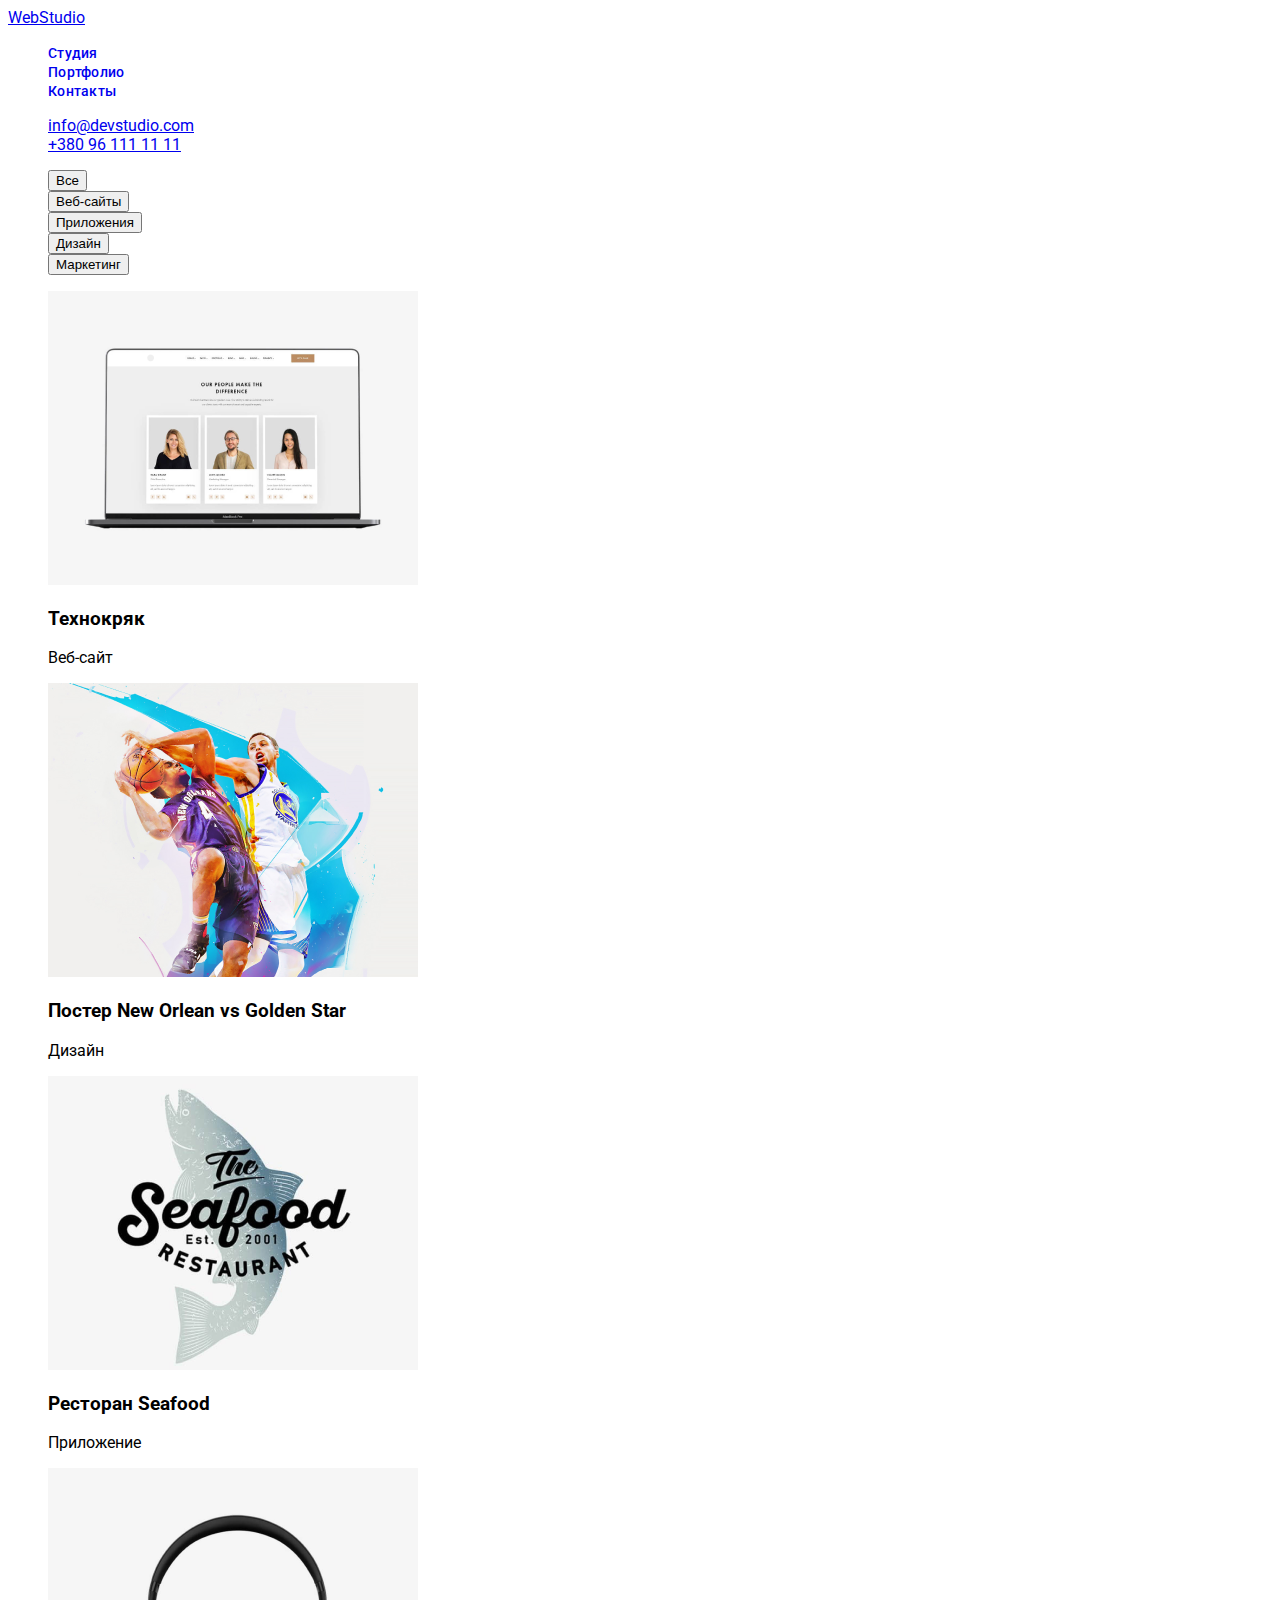
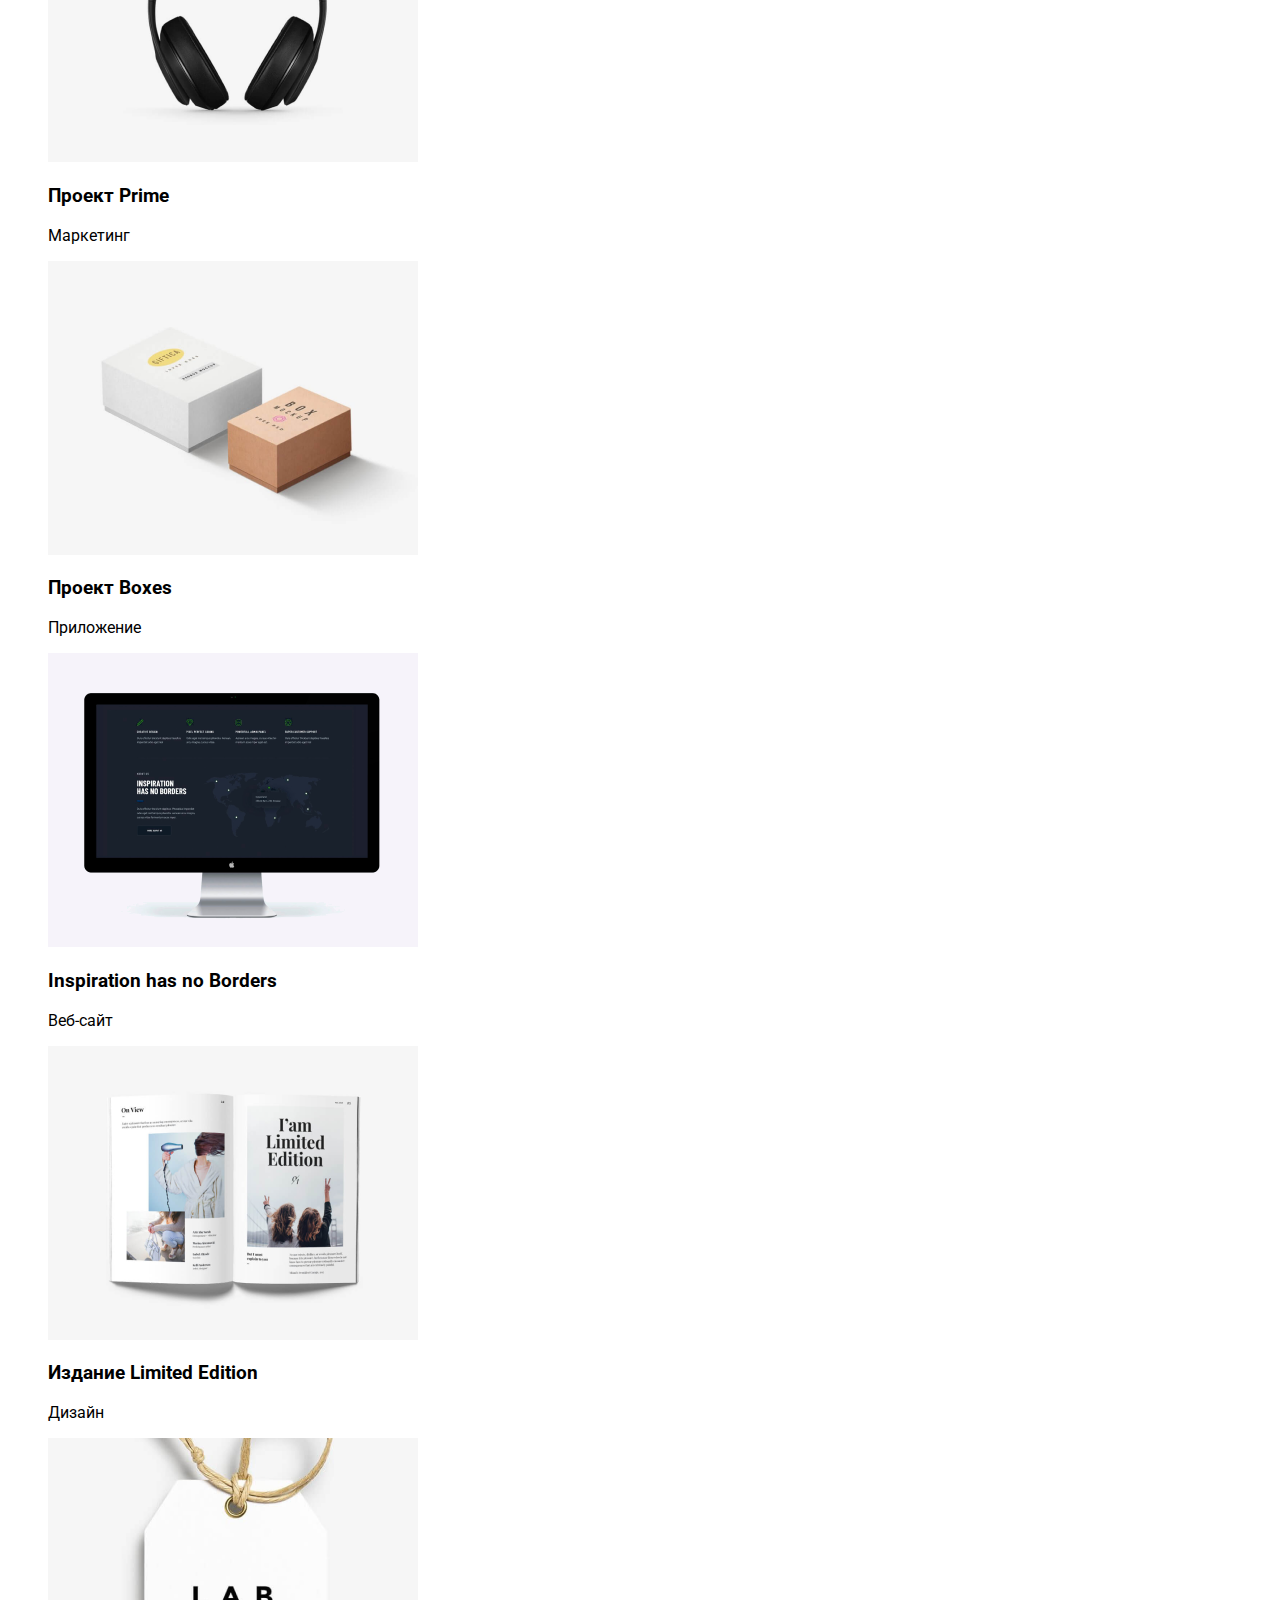
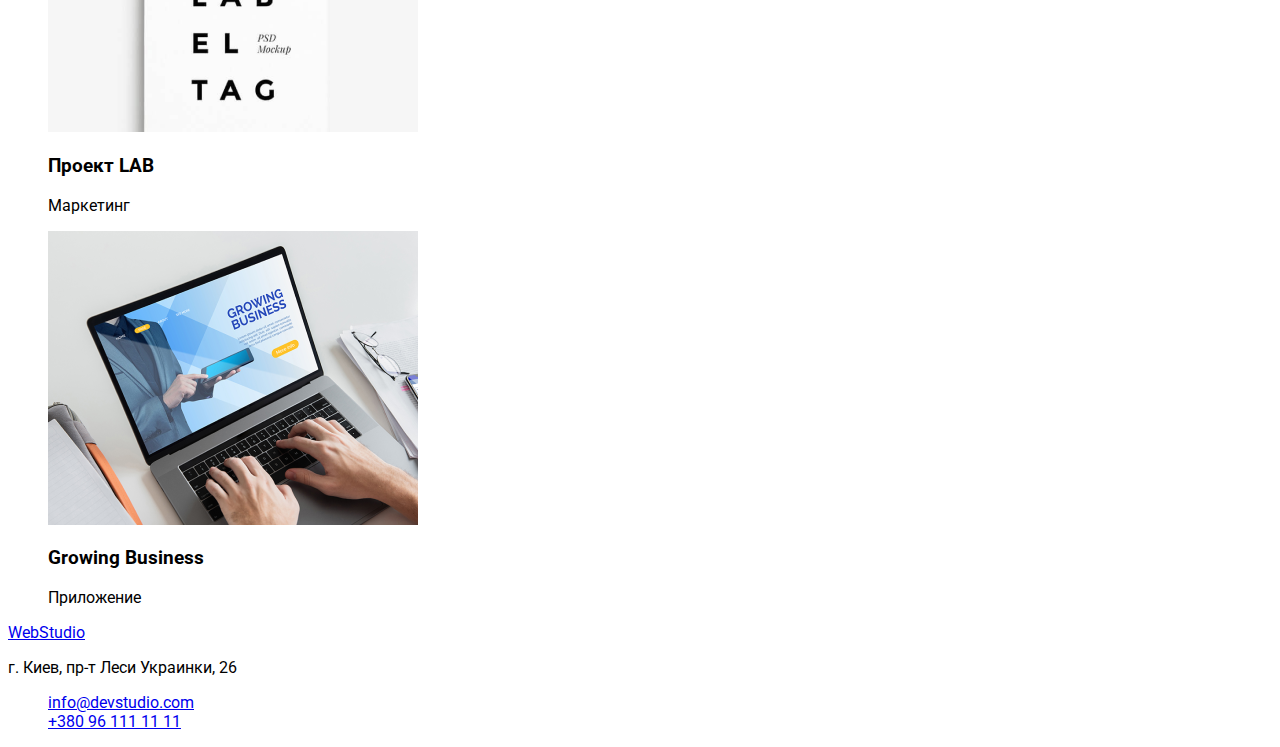
==== portfolio.html @ 05a6036f "add portfolio" ====
<!DOCTYPE html>
<html lang="en">
<head>
    <meta charset="UTF-8">
    <meta http-equiv="X-UA-Compatible" content="IE=edge">
    <meta name="viewport" content="width=device-width, initial-scale=1.0">
    <title>Portfolio</title>
    <link
      href="https://fonts.googleapis.com/css2?family=Raleway:wght@700&family=Roboto:wght@400;500;700;900&display=swap"
      rel="stylesheet"
    />
    <link rel="stylesheet" href="./css/styles.css" />
</head>
<body>
    <header>
        <!--Main menu-->
        <a class="logo" href="./index.html">
            <span class="logo1-header">Web</span><span class="logo2-header">Studio</span>
        </a>   
        <nav class="site-nav">
            <!-- <a class="logo" href="index.html"><span class="logoweb">Web</span><span class="logo-studio-header">Studio</span></a> -->
            <ul class="nav-list">
              <li class="nav-list-item"><a class="nav-list-link" href="./index.html">Студия</a></li>
              <li class="nav-list-item"><a class="nav-list-link current" href="./portfolio.html">Портфолио</a></li>
              <li class="nav-list-item"><a class="nav-list-link" href="#">Контакты</a></li>
            </ul>
          </nav>
          <!--Contacts container-->
          <ul class="header-address">
            <li class="header-address-list"><a class="header-address-link"href="mailto:info@devstudio.com">info@devstudio.com</a></li> 
            <li class="header-address-list"><a class="header-address-link" href="tel:+380961111111">+380 96 111 11 11</a></li>  
           </ul>
    </header>
    <main>
        <h1 hidden>Страница портфолио</h1>
   <section class="portfolio-buttons"> <!--menu-->                    
       <ul class="buttons-list">
         <li class="portfolio-buttons-list-point"><button class="buttons-list-item btn-current">Все</button></li>
        <li class="portfolio-buttons-list-point"><button class="buttons-list-item">Веб-сайты</button></li>
        <li class="portfolio-buttons-list-point"><button class="buttons-list-item">Приложения</button></li>
        <li class="portfolio-buttons-list-point"><button class="buttons-list-item">Дизайн</button></li>
        <li class="portfolio-buttons-list-point"><button class="buttons-list-item">Маркетинг</button></li>
       </ul>
   

     <!--projects-->                    
        <ul class="portfolio-list">
          <li class="portfolio-list-item"> 
            <img  src="./images/portfolio/project1.jpg" alt="project 1" class="portfolio-img" width="370" height="294"/>
            <h3 class="portfolio-list-type">Технокряк</h3>
            <p class="portfolio-list-desc">Веб-сайт</p>
          </li>
          <li class="portfolio-list-item">
            <img  src="./images/portfolio/project2.jpg" alt="project 2" class="portfolio-img" width="370" height="294"/>
            <h3 class="portfolio-list-type">Постер New Orlean vs Golden Star</h3>
            <p class="portfolio-list-desc">Дизайн</p>
          </li>
          <li class="portfolio-list-item">
            <img  src="./images/portfolio/project3.jpg" alt="project 3" class="portfolio-img" width="370" height="294"/>
            <h3 class="portfolio-list-type">Ресторан Seafood</h3>
            <p class="portfolio-list-desc">Приложение</p> 
          </li>
           <li class="portfolio-list-item">
            <img  src="./images/portfolio/project4.jpg" alt="project 4" class="portfolio-img" width="370" height="294"/>
            <h3 class="portfolio-list-type">Проект Prime</h3>
            <p class="portfolio-list-desc">Маркетинг</p>
          </li>
          <li class="portfolio-list-item">
            <img  src="./images/portfolio/project5.jpg" alt="project 5" class="portfolio-img" width="370" height="294" />
            <h3 class="portfolio-list-type">Проект Boxes</h3>
            <p class="portfolio-list-desc">Приложение</p>
          </li>
          <li class="portfolio-list-item">
            <img  src="./images/portfolio/project6.jpg" alt="project 6" class="portfolio-img" width="370" height="294" />
            <h3 class="portfolio-list-type">Inspiration has no Borders</h3>
            <p class="portfolio-list-desc">Веб-сайт</p>
          </li>
          <li class="portfolio-list-item">
            <img  src="./images/portfolio/project7.jpg" alt="project 7" class="portfolio-img" width="370" height="294" />
            <h3 class="portfolio-list-type">Издание Limited Edition</h3>
            <p class="portfolio-list-desc">Дизайн</p>
          </li>
          <li class="portfolio-list-item">
            <img  src="./images/portfolio/project8.jpg" alt="project 8" class="portfolio-img" width="370" height="294" />
            <h3 class="portfolio-list-type">Проект LAB</h3>
            <p class="portfolio-list-desc">Маркетинг</p>
          </li>
          <li class="portfolio-list-item">
            <img  src="./images/portfolio/project9.jpg" alt="project 9" class="portfolio-img" width="370" height="294" />
            <h3 class="portfolio-list-type">Growing Business</h3>
            <p class="portfolio-list-desc">Приложение</p>
          </li>
        </ul>
       </section>                 
           </main> 
           <footer class="footer">
            <a class="logo" href="./index.html">
                <span class="logo1-footer">Web</span><span class="logo2-footer">Studio</span>
            </a> 
           <address class="address">
              <p class="footer-address-street">г. Киев, пр-т Леси Украинки, 26</p> 
                <ul class="footer-address-list">
                    <li class="footer-address-list-item"><a class="footer-address-link" href="mailto:info@devstudio.com">info@devstudio.com</a></li>
                    <li class="footer-address-list-item"><a class="footer-address-link" href="tel:+380961111111">+380 96 111 11 11</a></li>
                </ul>
            </address>
        </footer>

</body>
</html>
---- css/styles.css ----
:root {
    --main-font: "Roboto", sans-serif;
    --secondary-font: "Raleway", sans-serif;
    --accent-color: #2196f3;
    --a:-webkit-any-link {
      text-decoration: none;
    }
  }
  ul {
    list-style: none;
  }
  body {
    font-family: var(--main-font);
  }

  /*===========HEADER=========*/

.address {
    font-style: normal;
  }
  .nav-list-link,
  .header-mail-link,
  .header-tel-link {
    font-weight: 500;
    font-size: 14px;
    line-height: 1.143;
    letter-spacing: 0.02em;
    text-decoration: none;
  }
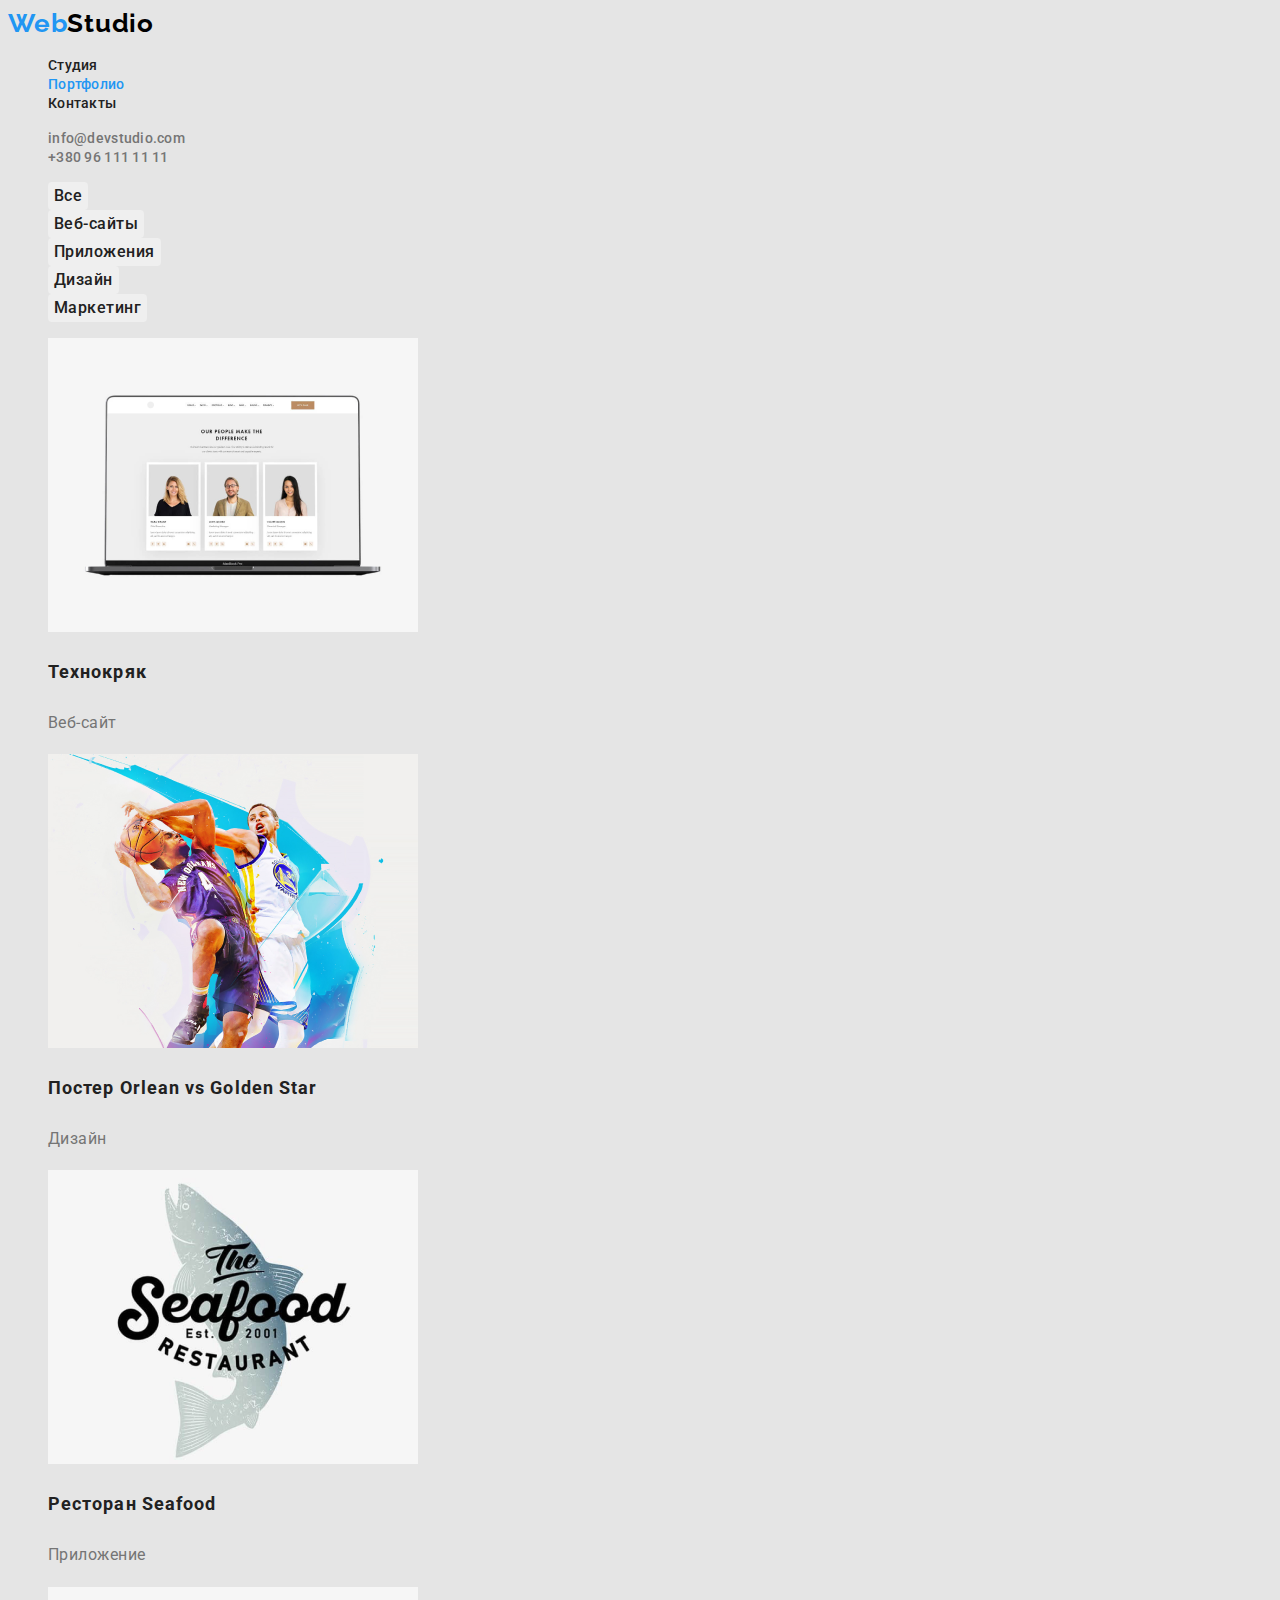
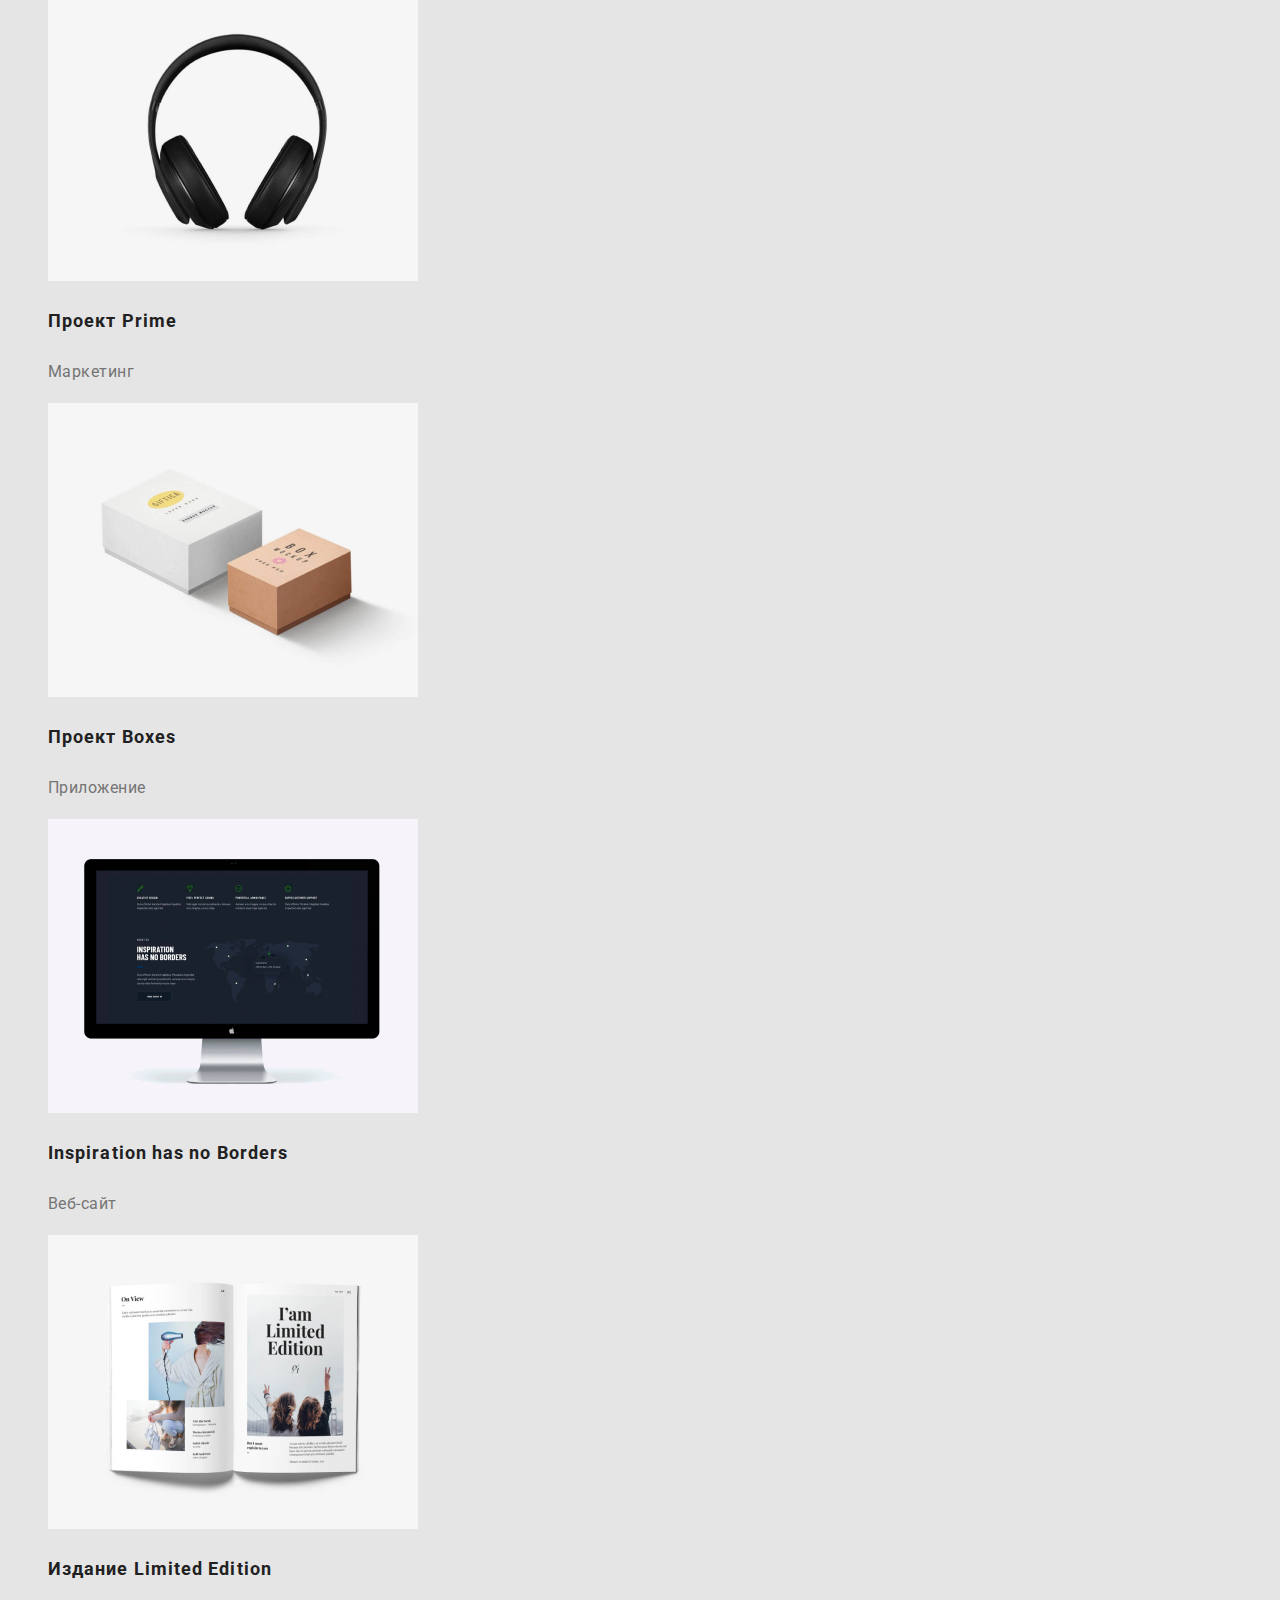
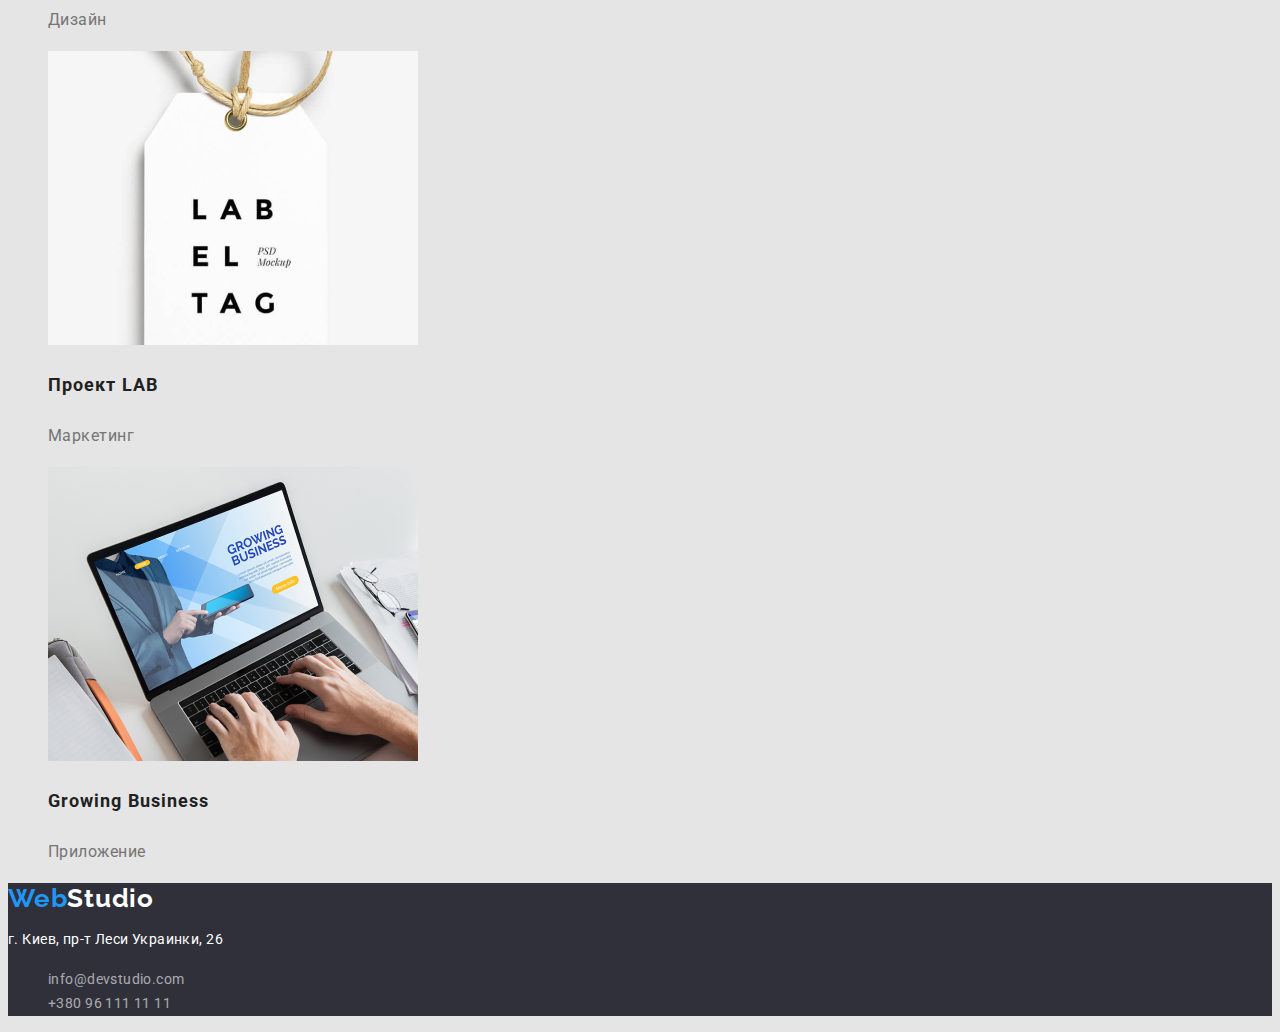
==== commit 44bf390f: "исправление ошибок" ====
--- a/portfolio.html
+++ b/portfolio.html
@@ -1,5 +1,5 @@
 <!DOCTYPE html>
-<html lang="en">
+<html lang="ru">
 <head>
     <meta charset="UTF-8">
     <meta http-equiv="X-UA-Compatible" content="IE=edge">
@@ -14,80 +14,77 @@
 <body>
     <header>
         <!--Main menu-->
-        <a class="logo" href="./index.html">
-            <span class="logo1-header">Web</span><span class="logo2-header">Studio</span>
-        </a>   
+        <a class="logo" href="./index.html"> Web</class=><span class="logo2-header">Studio</span></a>
         <nav class="site-nav">
             <!-- <a class="logo" href="index.html"><span class="logoweb">Web</span><span class="logo-studio-header">Studio</span></a> -->
-            <ul class="nav-list">
+            <ul class="nav-list list">
               <li class="nav-list-item"><a class="nav-list-link" href="./index.html">Студия</a></li>
               <li class="nav-list-item"><a class="nav-list-link current" href="./portfolio.html">Портфолио</a></li>
               <li class="nav-list-item"><a class="nav-list-link" href="#">Контакты</a></li>
             </ul>
           </nav>
           <!--Contacts container-->
-          <ul class="header-address">
-            <li class="header-address-list"><a class="header-address-link"href="mailto:info@devstudio.com">info@devstudio.com</a></li> 
-            <li class="header-address-list"><a class="header-address-link" href="tel:+380961111111">+380 96 111 11 11</a></li>  
+          <ul class="header-address-list list">
+            <li class="header-address-list-item"><a class="header-address-link contacts-color" href="mailto:info@devstudio.com">info@devstudio.com</a></li> 
+            <li class="header-address-list-item"><a class="header-address-link contacts-color" href="tel:+380961111111">+380 96 111 11 11</a></li>  
            </ul>
     </header>
     <main>
-        <h1 hidden>Страница портфолио</h1>
-   <section class="portfolio-buttons"> <!--menu-->                    
-       <ul class="buttons-list">
-         <li class="portfolio-buttons-list-point"><button class="buttons-list-item btn-current">Все</button></li>
-        <li class="portfolio-buttons-list-point"><button class="buttons-list-item">Веб-сайты</button></li>
-        <li class="portfolio-buttons-list-point"><button class="buttons-list-item">Приложения</button></li>
-        <li class="portfolio-buttons-list-point"><button class="buttons-list-item">Дизайн</button></li>
-        <li class="portfolio-buttons-list-point"><button class="buttons-list-item">Маркетинг</button></li>
+   <section class="portfolio-buttons"> <!--menu--> 
+          <h1 hidden>Страница портфолио</h1>             
+       <ul class="buttons-list list">
+         <li class="portfolio-buttons-list-point"><button class="buttons-list-item btn" type="button">Все</button></li>
+        <li class="portfolio-buttons-list-point"><button class="buttons-list-item btn" type="button">Веб-сайты</button></li>
+        <li class="portfolio-buttons-list-point"><button class="buttons-list-item btn" type="button">Приложения</button></li>
+        <li class="portfolio-buttons-list-point"><button class="buttons-list-item btn" type="button">Дизайн</button></li>
+        <li class="portfolio-buttons-list-point"><button class="buttons-list-item btn" type="button">Маркетинг</button></li>
        </ul>
-   
-
-     <!--projects-->                    
-        <ul class="portfolio-list">
+  <!--projects-->                    
+  <h2 hidden>Проекты</h2>  
+        <ul class="portfolio-list list">
           <li class="portfolio-list-item"> 
-            <img  src="./images/portfolio/project1.jpg" alt="project 1" class="portfolio-img" width="370" height="294"/>
+            <img  src="./images/portfolio/project1.jpg" alt="технокряк" class="portfolio-img" width="370" height="294"/>
             <h3 class="portfolio-list-type">Технокряк</h3>
             <p class="portfolio-list-desc">Веб-сайт</p>
           </li>
           <li class="portfolio-list-item">
-            <img  src="./images/portfolio/project2.jpg" alt="project 2" class="portfolio-img" width="370" height="294"/>
-            <h3 class="portfolio-list-type">Постер New Orlean vs Golden Star</h3>
+            <img  src="./images/portfolio/project2.jpg" alt="Постер New Orlean vs Golden Star" class="portfolio-img" width="370" height="294"/>
+            <h3 class="portfolio-list-type">Постер <span lang="en"> Orlean vs Golden Star</span></h3>
             <p class="portfolio-list-desc">Дизайн</p>
           </li>
           <li class="portfolio-list-item">
-            <img  src="./images/portfolio/project3.jpg" alt="project 3" class="portfolio-img" width="370" height="294"/>
-            <h3 class="portfolio-list-type">Ресторан Seafood</h3>
+            <img  src="./images/portfolio/project3.jpg" alt="Ресторан Seafood" class="portfolio-img" width="370" height="294"/>
+            <h3 class="portfolio-list-type">Ресторан <span lang="en">Seafood</span></h3>
             <p class="portfolio-list-desc">Приложение</p> 
           </li>
            <li class="portfolio-list-item">
-            <img  src="./images/portfolio/project4.jpg" alt="project 4" class="portfolio-img" width="370" height="294"/>
-            <h3 class="portfolio-list-type">Проект Prime</h3>
+            <img  src="./images/portfolio/project4.jpg" alt="наушники" class="portfolio-img" width="370" height="294"/>
+            <h3 class="portfolio-list-type">Проект <span lang="en">Prime</span></h3>
             <p class="portfolio-list-desc">Маркетинг</p>
           </li>
           <li class="portfolio-list-item">
-            <img  src="./images/portfolio/project5.jpg" alt="project 5" class="portfolio-img" width="370" height="294" />
-            <h3 class="portfolio-list-type">Проект Boxes</h3>
+            <img  src="./images/portfolio/project5.jpg" alt="две коробки" class="portfolio-img" width="370" height="294" />
+            <h3 class="portfolio-list-type">Проект <span lang="en">Boxes</span></h3>
             <p class="portfolio-list-desc">Приложение</p>
           </li>
           <li class="portfolio-list-item">
-            <img  src="./images/portfolio/project6.jpg" alt="project 6" class="portfolio-img" width="370" height="294" />
-            <h3 class="portfolio-list-type">Inspiration has no Borders</h3>
+            <img  src="./images/portfolio/project6.jpg" alt="веб-сайт на мониторе" class="portfolio-img" width="370" height="294" />
+            <h3 class="portfolio-list-type"><span lang="en">Inspiration has no Borders</span></h3>
             <p class="portfolio-list-desc">Веб-сайт</p>
           </li>
           <li class="portfolio-list-item">
-            <img  src="./images/portfolio/project7.jpg" alt="project 7" class="portfolio-img" width="370" height="294" />
-            <h3 class="portfolio-list-type">Издание Limited Edition</h3>
+            <img  src="./images/portfolio/project7.jpg" alt="журнал" class="portfolio-img" width="370" height="294" />
+            <h3 class="portfolio-list-type">Издание <span lang="en">Limited Edition</span></h3>
             <p class="portfolio-list-desc">Дизайн</p>
           </li>
           <li class="portfolio-list-item">
-            <img  src="./images/portfolio/project8.jpg" alt="project 8" class="portfolio-img" width="370" height="294" />
-            <h3 class="portfolio-list-type">Проект LAB</h3>
+            <img  src="./images/portfolio/project8.jpg" alt="проект маркетинга" class="portfolio-img" width="370" height="294" />
+            <h3 class="portfolio-list-type">Проект <span lang="en">LAB</span></h3>
             <p class="portfolio-list-desc">Маркетинг</p>
           </li>
           <li class="portfolio-list-item">
-            <img  src="./images/portfolio/project9.jpg" alt="project 9" class="portfolio-img" width="370" height="294" />
-            <h3 class="portfolio-list-type">Growing Business</h3>
+            <img  src="./images/portfolio/project9.jpg" alt="ноутбук для бизнеса" class="portfolio-img" width="370" height="294" />
+            <h3 class="portfolio-list-type"><span lang="en"></span>Growing Business</h3>
             <p class="portfolio-list-desc">Приложение</p>
           </li>
         </ul>
@@ -99,7 +96,7 @@
             </a> 
            <address class="address">
               <p class="footer-address-street">г. Киев, пр-т Леси Украинки, 26</p> 
-                <ul class="footer-address-list">
+                <ul class="footer-address-list list">
                     <li class="footer-address-list-item"><a class="footer-address-link" href="mailto:info@devstudio.com">info@devstudio.com</a></li>
                     <li class="footer-address-list-item"><a class="footer-address-link" href="tel:+380961111111">+380 96 111 11 11</a></li>
                 </ul>
--- a/css/styles.css
+++ b/css/styles.css
@@ -1,30 +1,226 @@
 :root {
-    --main-font: "Roboto", sans-serif;
-    --secondary-font: "Raleway", sans-serif;
-    --accent-color: #2196f3;
-    --a:-webkit-any-link {
-      text-decoration: none;
-    }
-  }
-  ul {
-    list-style: none;
-  }
-  body {
-    font-family: var(--main-font);
-  }
-
-  /*===========HEADER=========*/
-
-.address {
-    font-style: normal;
-  }
-  .nav-list-link,
-  .header-mail-link,
-  .header-tel-link {
-    font-weight: 500;
-    font-size: 14px;
-    line-height: 1.143;
-    letter-spacing: 0.02em;
+  --main-font: "Roboto", sans-serif;
+  --secondary-font: "Raleway", sans-serif;
+  --primary-text-color: #757575;
+  --accent-color: #2196f3;
+  --title-primary-color: #212121;
+  --title-secondary-color: #fff;
+  
+  --a:-webkit-any-link {
     text-decoration: none;
   }
-  +}
+.list {
+  list-style: none;
+}
+
+body {
+  background-color: #e5e5e5;
+  font-family: var(--main-font);
+  font-style: normal;
+  letter-spacing: 0.03em;
+}
+
+/*===========HEADER=========*/
+
+.address {
+  font-style: normal;
+}
+
+.nav-list-link,
+.header-address-link {
+  font-weight: 500;
+  font-size: 14px;
+  line-height: 1.14;
+  letter-spacing: 0.02em;
+  text-decoration: none;
+}
+
+.nav-list-link:hover,
+.nav-list-link:focus,
+.header-address-link:hover,
+.header-address-link:focus {
+   color: var(--accent-color);
+}
+
+.nav-list-link {
+  color: var(--title-primary-color);
+}
+
+.contacts-color {
+  color: var(--primary-text-color);
+}
+
+.current {
+  color: var(--accent-color);
+}
+
+/*===========END HEADER=========*/
+
+/*===========HERO=========*/
+.hero {
+  background: #2f303a;
+}
+.hero-title {
+  font-weight: 900;
+  font-size: 44px;
+  line-height: 1.36;
+  text-align: center;
+  letter-spacing: 0.06em;
+  color: var(--title-secondary-color);
+  text-transform: uppercase;
+}
+
+.hero-button {
+  font-family: var(--main-font);
+  font-weight: 700;
+  font-size: 16px;
+  line-height: 1.19;
+  display: flex;
+  align-items: center;
+  letter-spacing: 0.06em;
+  color: var(--title-secondary-color);
+  background: var(--accent-color);
+}
+/*===========END HERO=========*/
+
+/*===========SECTION FEATURES=========*/
+.features-list-item-title {
+  font-weight: 700;
+  font-size: 14px;
+  line-height: 1.14;
+  letter-spacing: 0.03em;
+  text-transform: uppercase;
+  color: var(--title-primary-color);
+}
+
+.features-description {
+  font-weight: 400;
+  font-size: 14px;
+  line-height: 1.17;
+  letter-spacing: 0.03em;
+  color: var(--primary-text-color);
+}
+
+/*===========END SECTION FEATURES=========*/
+
+/*===========components=========*/
+.title {
+  font-weight: 700;
+  font-size: 36px;
+  line-height: 1.17;
+  text-align: center;
+  letter-spacing: 0.03em;
+  color: var(--title-primary-color);
+}
+.logo2-header {
+  color: #000000;
+}
+.logo2-footer {
+  color: var(--title-secondary-color);
+}
+
+.logo {
+  font-family: var(--secondary-font);
+  font-weight: 700;
+  font-size: 26px;
+  line-height: 1.19;
+  letter-spacing: 0.03em;
+  color: var(--accent-color);
+  text-decoration: none;
+}
+
+.btn {
+  border: none;
+  border-radius: 4px;
+  cursor: pointer;
+}
+
+/*=========== end components=========*/
+
+/*===========SECTION OUR TEAM=========*/
+.our-team {
+  background-color: #F5F4FA;
+}
+
+.our-team-list-item {
+  background-color: var(--title-secondary-color);
+}
+.our-team-name {
+  font-weight: 500;
+  font-size: 16px;
+  line-height: 1.19;
+  letter-spacing: 0.03em;
+  color: var(--title-primary-color);
+}
+
+.our-team-position {
+  font-weight: 400;
+  font-size: 16px;
+  line-height: 1.19;
+  letter-spacing: 0.03em;
+  color: var(--primary-text-color);
+}
+/*===========END SECTION OUR TEAM=========*/
+
+/*===========FOOTER=========*/
+.footer {
+  background: #2f303a;
+}
+.footer-address-street {
+  font-size: 14px;
+  line-height: 1.71;
+  letter-spacing: 0.03em;
+  color: var(--title-secondary-color);
+}
+.footer-address-link {
+  font-size: 14px;
+  line-height: 1.71;
+  letter-spacing: 0.03em;
+  color: rgba(255, 255, 255, 0.6);
+  text-decoration: none;
+}
+
+.footer-address-link:hover, 
+.footer-address-link:focus {
+  color: var(--accent-color);
+}
+
+/*===========END FOOTER=========*/
+
+/*================== PORTFOLIO==========*/
+
+.buttons-list-item,
+.btn-current {
+  font-family: "Roboto", sans-serif;
+  font-weight: 500;
+  font-size: 16px;
+  line-height: 1.63;
+  text-align: center;
+  letter-spacing: 0.03em;
+  color: var(--title-primary-color);
+  text-decoration: none;
+}
+
+.buttons-list-item:hover,
+.buttons-list-item:focus,
+.btn-current {
+ background: var(--accent-color);
+ color: var(--title-secondary-color);
+}
+
+.portfolio-list-type {
+  font-weight: 700;
+  font-size: 18px;
+  line-height: 2;
+  letter-spacing: 0.06em;
+  color: var(--title-primary-color);
+}
+.portfolio-list-desc {
+  font-weight: 400;
+  font-size: 16px;
+  line-height: 1.88;
+  letter-spacing: 0.03em;
+  color: var(--primary-text-color);
+}
+/*================== END PORTFOLIO==========*/
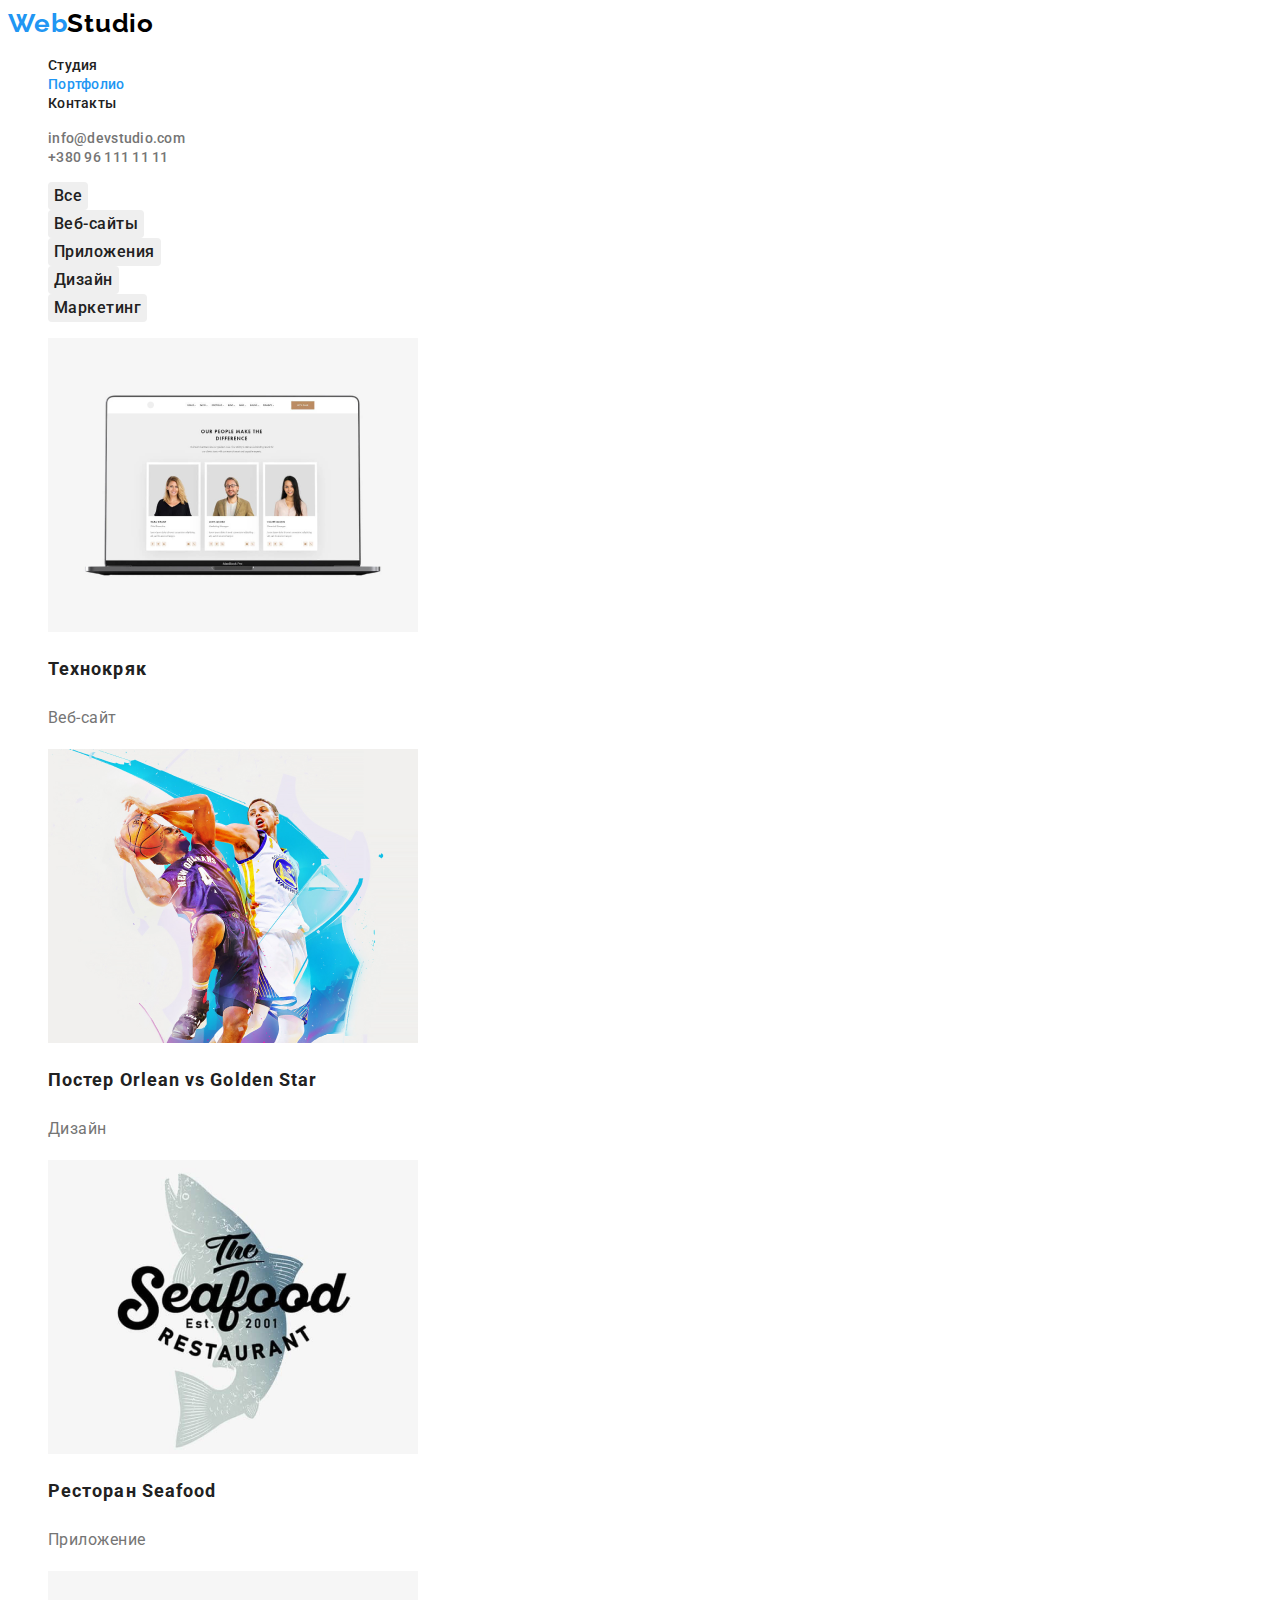
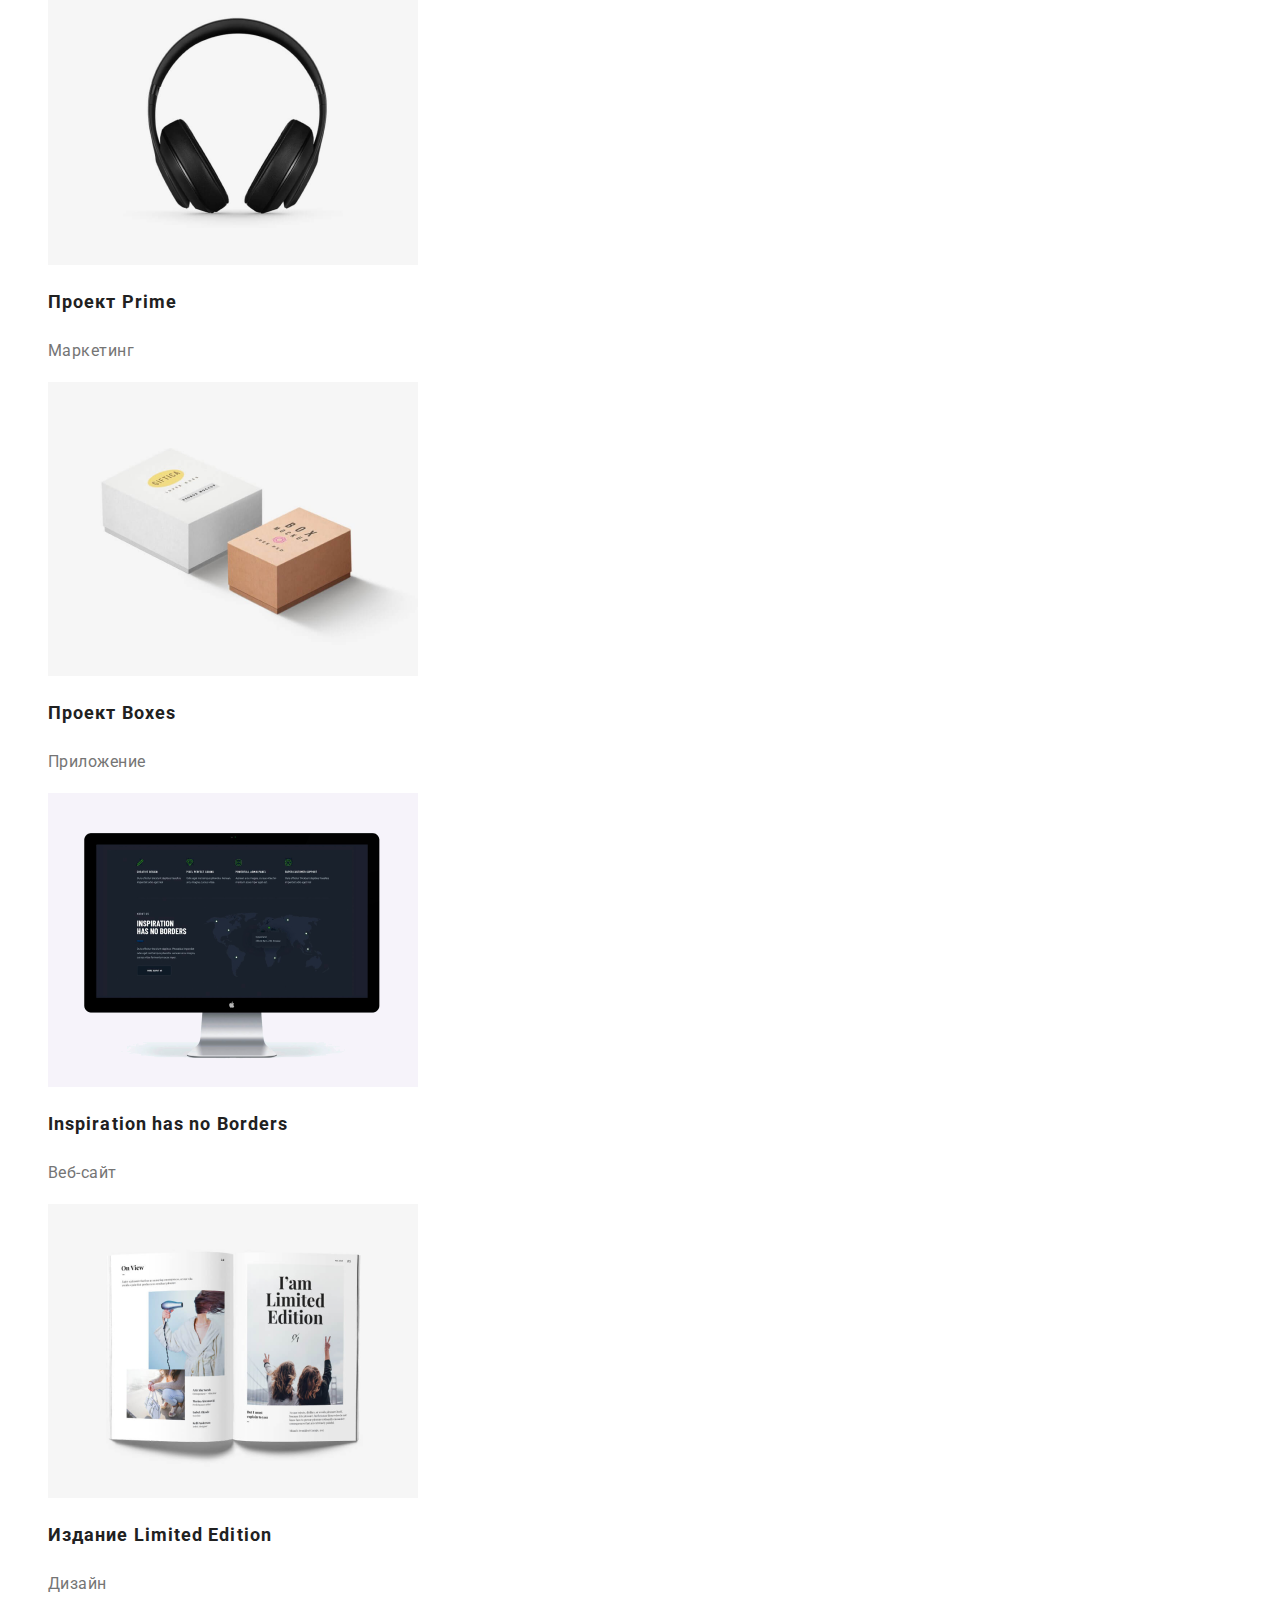
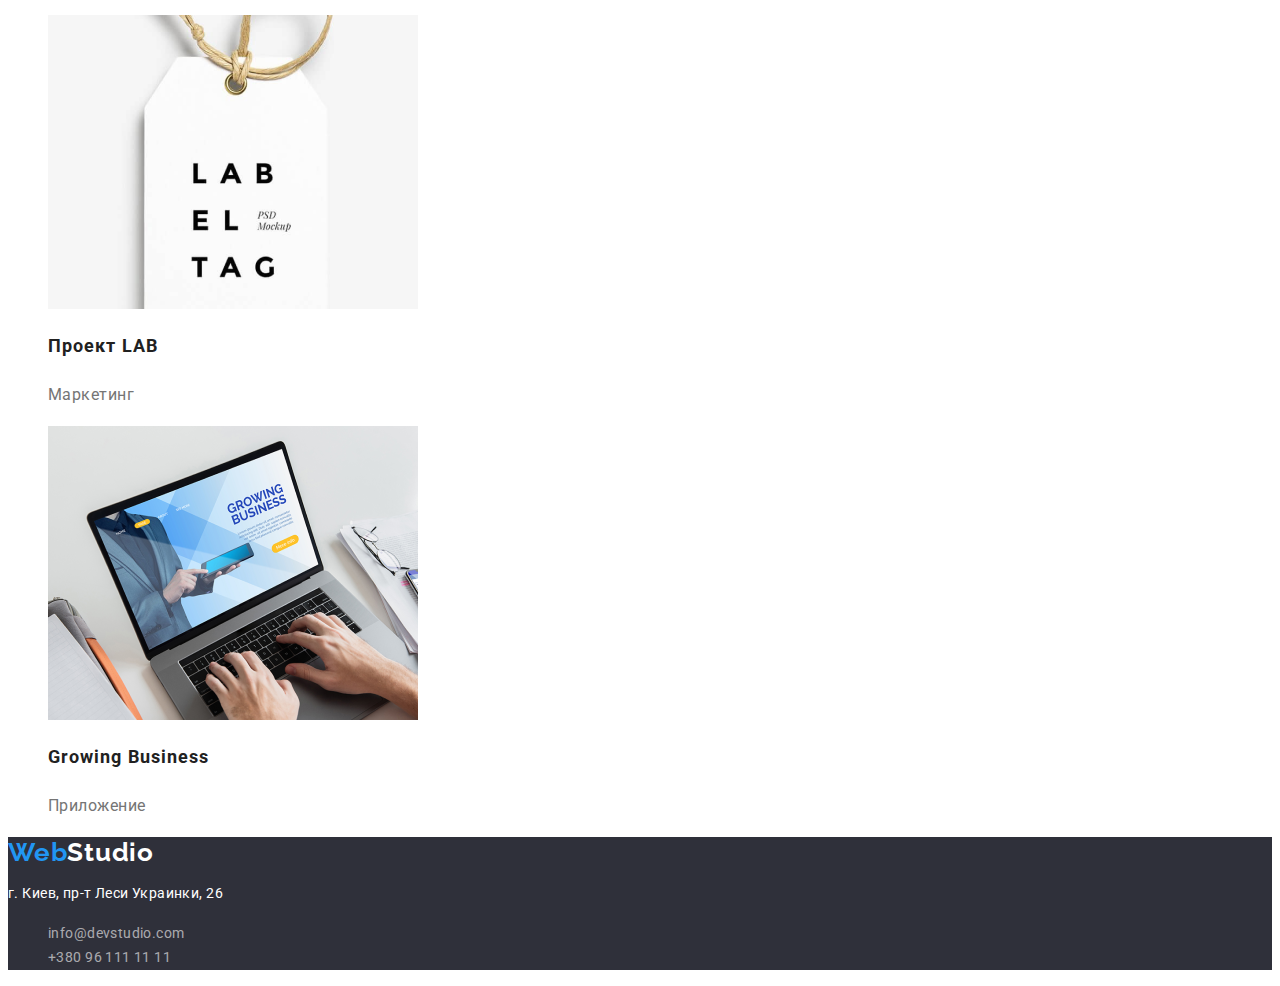
==== commit b1ab4b70: "правки" ====
--- a/portfolio.html
+++ b/portfolio.html
@@ -40,51 +40,51 @@
         <li class="portfolio-buttons-list-point"><button class="buttons-list-item btn" type="button">Маркетинг</button></li>
        </ul>
   <!--projects-->                    
-  <h2 hidden>Проекты</h2>  
+  <!-- <h2 hidden>Проекты</h2>   -->
         <ul class="portfolio-list list">
           <li class="portfolio-list-item"> 
             <img  src="./images/portfolio/project1.jpg" alt="технокряк" class="portfolio-img" width="370" height="294"/>
-            <h3 class="portfolio-list-type">Технокряк</h3>
+            <h2 class="portfolio-list-type">Технокряк</h2>
             <p class="portfolio-list-desc">Веб-сайт</p>
           </li>
           <li class="portfolio-list-item">
             <img  src="./images/portfolio/project2.jpg" alt="Постер New Orlean vs Golden Star" class="portfolio-img" width="370" height="294"/>
-            <h3 class="portfolio-list-type">Постер <span lang="en"> Orlean vs Golden Star</span></h3>
+            <h2 class="portfolio-list-type">Постер <span lang="en"> Orlean vs Golden Star</span></h2>
             <p class="portfolio-list-desc">Дизайн</p>
           </li>
           <li class="portfolio-list-item">
             <img  src="./images/portfolio/project3.jpg" alt="Ресторан Seafood" class="portfolio-img" width="370" height="294"/>
-            <h3 class="portfolio-list-type">Ресторан <span lang="en">Seafood</span></h3>
+            <h2 class="portfolio-list-type">Ресторан <span lang="en">Seafood</span></h2>
             <p class="portfolio-list-desc">Приложение</p> 
           </li>
            <li class="portfolio-list-item">
             <img  src="./images/portfolio/project4.jpg" alt="наушники" class="portfolio-img" width="370" height="294"/>
-            <h3 class="portfolio-list-type">Проект <span lang="en">Prime</span></h3>
+            <h2 class="portfolio-list-type">Проект <span lang="en">Prime</span></h2>
             <p class="portfolio-list-desc">Маркетинг</p>
           </li>
           <li class="portfolio-list-item">
             <img  src="./images/portfolio/project5.jpg" alt="две коробки" class="portfolio-img" width="370" height="294" />
-            <h3 class="portfolio-list-type">Проект <span lang="en">Boxes</span></h3>
+            <h2 class="portfolio-list-type">Проект <span lang="en">Boxes</span></h2>
             <p class="portfolio-list-desc">Приложение</p>
           </li>
           <li class="portfolio-list-item">
             <img  src="./images/portfolio/project6.jpg" alt="веб-сайт на мониторе" class="portfolio-img" width="370" height="294" />
-            <h3 class="portfolio-list-type"><span lang="en">Inspiration has no Borders</span></h3>
+            <h2 class="portfolio-list-type"><span lang="en">Inspiration has no Borders</span></h2>
             <p class="portfolio-list-desc">Веб-сайт</p>
           </li>
           <li class="portfolio-list-item">
             <img  src="./images/portfolio/project7.jpg" alt="журнал" class="portfolio-img" width="370" height="294" />
-            <h3 class="portfolio-list-type">Издание <span lang="en">Limited Edition</span></h3>
+            <h2 class="portfolio-list-type">Издание <span lang="en">Limited Edition</span></h2>
             <p class="portfolio-list-desc">Дизайн</p>
           </li>
           <li class="portfolio-list-item">
             <img  src="./images/portfolio/project8.jpg" alt="проект маркетинга" class="portfolio-img" width="370" height="294" />
-            <h3 class="portfolio-list-type">Проект <span lang="en">LAB</span></h3>
+            <h2 class="portfolio-list-type">Проект <span lang="en">LAB</span></h2>
             <p class="portfolio-list-desc">Маркетинг</p>
           </li>
           <li class="portfolio-list-item">
             <img  src="./images/portfolio/project9.jpg" alt="ноутбук для бизнеса" class="portfolio-img" width="370" height="294" />
-            <h3 class="portfolio-list-type"><span lang="en"></span>Growing Business</h3>
+            <h2 class="portfolio-list-type"><span lang="en"></span>Growing Business</h2>
             <p class="portfolio-list-desc">Приложение</p>
           </li>
         </ul>
--- a/css/styles.css
+++ b/css/styles.css
@@ -15,7 +15,7 @@
 }
 
 body {
-  background-color: #e5e5e5;
+  
   font-family: var(--main-font);
   font-style: normal;
   letter-spacing: 0.03em;
